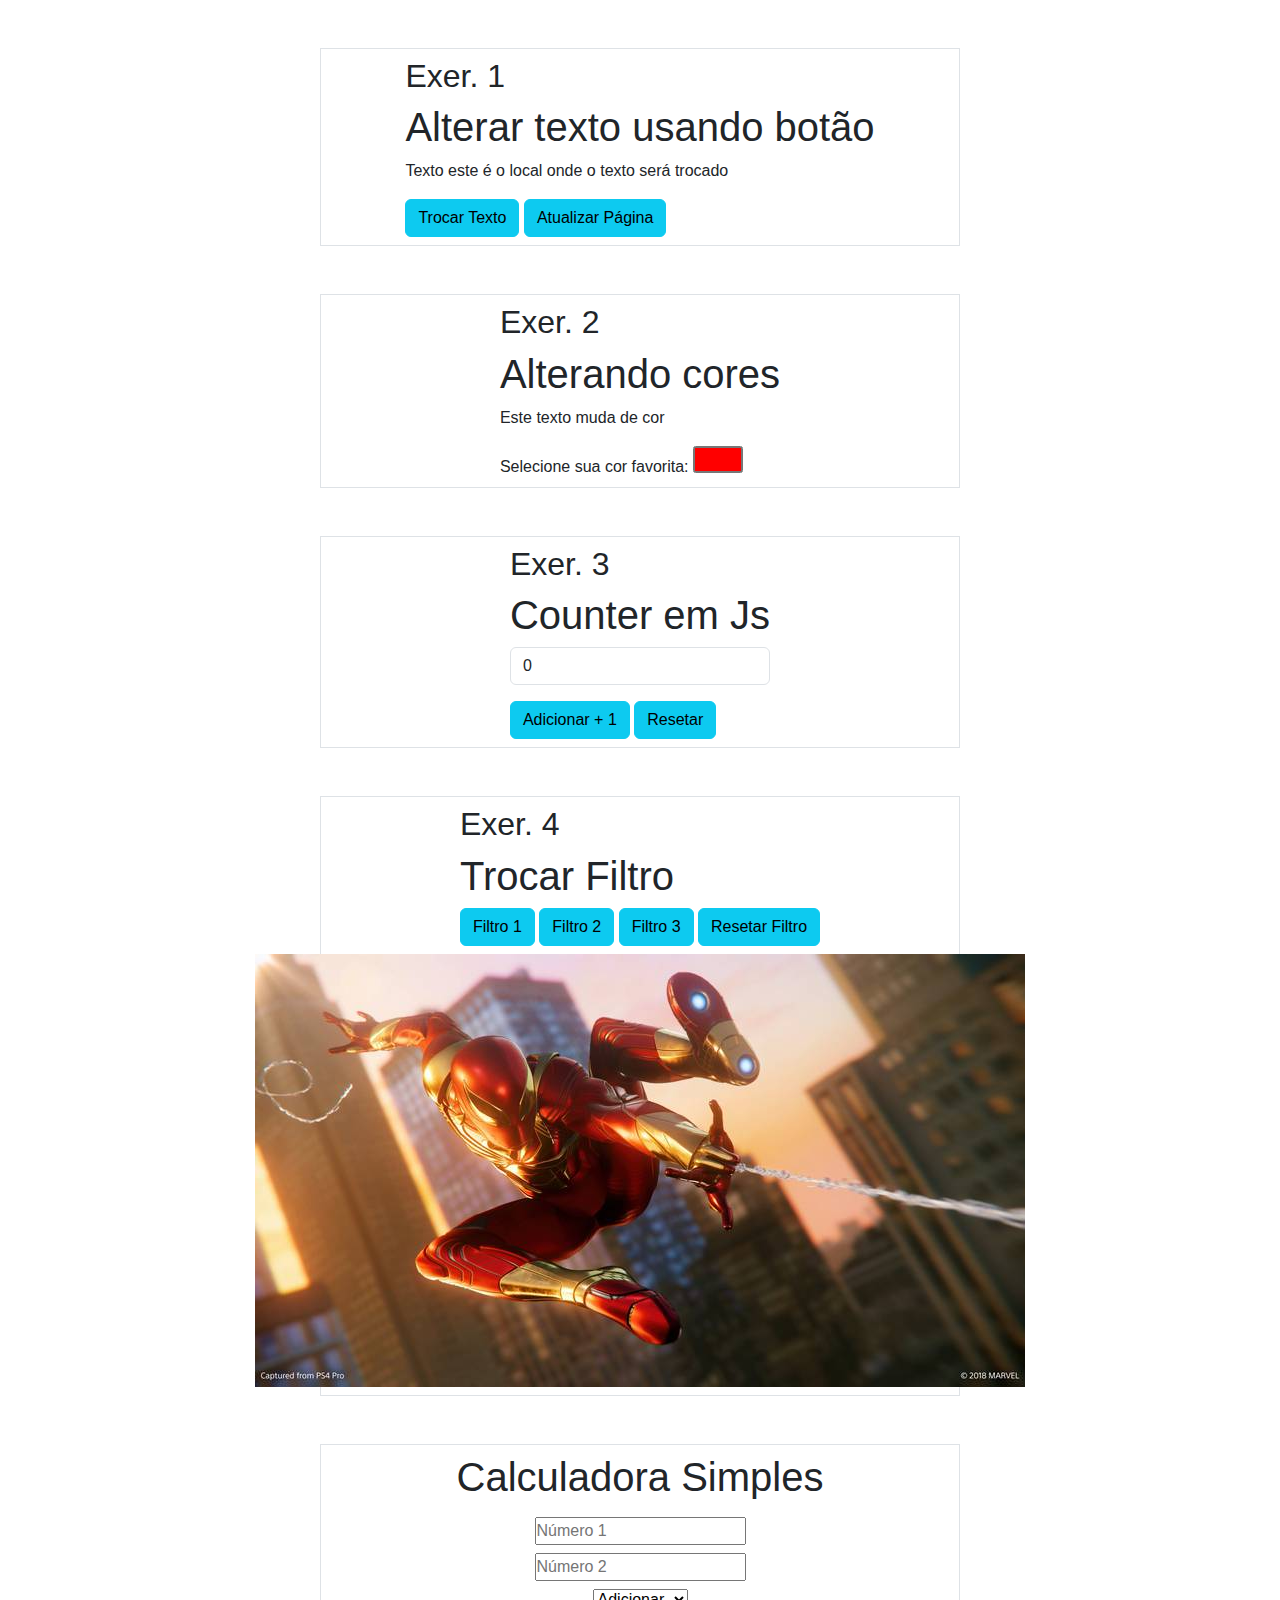
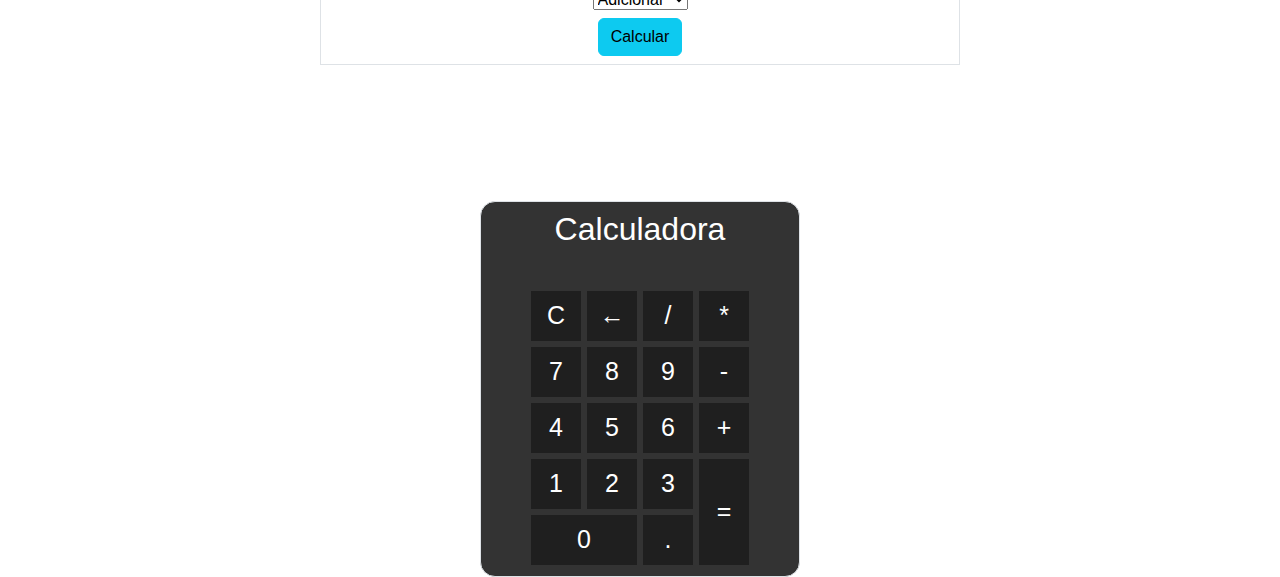
==== 03-Front/Aula02/index.html @ 9da4bb6d "feat: Desenvolvimento exercicio02" ====
<!doctype html>
<html lang="en">

<head>
    <meta charset="utf-8">
    <meta name="viewport" content="width=device-width, initial-scale=1">
    <title>Bootstrap demo</title>
    <link href="https://cdn.jsdelivr.net/npm/bootstrap@5.3.3/dist/css/bootstrap.min.css" rel="stylesheet"
        integrity="sha384-QWTKZyjpPEjISv5WaRU9OFeRpok6YctnYmDr5pNlyT2bRjXh0JMhjY6hW+ALEwIH" crossorigin="anonymous">
    <link href="css/style.css" rel="stylesheet" />
</head>

<body>
    <section class="d-flex justify-content-center flex-column align-items-center gap-2 border p-2 border w-50 m-auto mt-5">
        <div>
            <h2>Exer. 1</h2>
            <h1>Alterar texto usando botão</h1>
            <p id="paragrafo">Texto este é o local onde o texto será trocado</p>

            <button class="btn btn-info" id="trocaTexto">Trocar Texto</button>
            <button class="btn btn-info" onclick="Refresh()">Atualizar Página</button>
        </div>
    </section>
    <section class="d-flex justify-content-center flex-column align-items-center gap-2 border p-2 border w-50 m-auto mt-5">
        <div>
            <h2>Exer. 2</h2>
            <h1>Alterando cores</h1>
            <p id="cor-alterada">Este texto muda de cor</p>
            <label for="alterarCor">Selecione sua cor favorita:</label>
            <input type="color" id="alterarCor" value="#ff0000">
        </div>
    </section>

    <section class="d-flex justify-content-center flex-column align-items-center gap-2 border p-2 border w-50 m-auto mt-5">
        <div>
            <h2>Exer. 3</h2>
            <h1>Counter em Js</h1>
            <p id="contador" class="form-control">0</p>

            <button class="btn btn-info" id="trocaTexto" onclick="adicionar()">Adicionar + 1</button>
            <button class="btn btn-info" onclick="Refresh()">Resetar</button>
        </div>
    </section>

    <section class="d-flex justify-content-center flex-column align-items-center gap-2 border p-2 border w-50 m-auto mt-5">
        <div>
            <h2>Exer. 4</h2>
            <h1>Trocar Filtro</h1>
            <button class="btn btn-info" onclick="trocarFiltro('grayscale(100%)')">Filtro 1</button>
            <button class="btn btn-info" onclick="trocarFiltro('blur(5px)')">Filtro 2</button>
            <button class="btn btn-info" onclick="trocarFiltro('contrast(200%)')">Filtro 3</button>
            <button class="btn btn-info" onclick="trocarFiltro('none')">Resetar Filtro</button>
        </div>
        <div class="img-filter">
            <img src="./img/Homem-aranha.jpg" id="aranha-hot" alt="miranha">
        </div>
    </section>

    <section>
        <div>
            <form id="calcForm" class="d-flex justify-content-center flex-column align-items-center gap-2 border p-2 borde w-50 m-auto mt-5">
                <h1>Calculadora Simples</h1>
                <input type="number" id="num1" placeholder="Número 1" required>
                <input type="number" id="num2" placeholder="Número 2" required>
                <select id="operacao">
                    <option value="add">Adicionar</option>
                    <option value="subtract">Subtrair</option>
                    <option value="multiply">Multiplicar</option>
                    <option value="divide">Dividir</option>
                </select>
                <button class="btn btn-info" type="submit">Calcular</button>
            </form>
            <div id="resultado"></div>
        </div>
    </section>

    <div class="fundo">
        <h1>Seu Nome</h1>
        <div class="calculadora d-flex justify-content-center flex-column align-items-center gap-2 border p-2 border w-25 m-auto mt-5">
            <h2>Calculadora</i></h2>
            <p id="resultadoCalc"></p>
            <table>
                <tr>
                    <td><button class="botao" onclick="clean()">C</td>
                        <td><button class="botao" onclick="back()">&larr;</td>
                    <td><button class="botao" onclick="insert('/')">/</button></td>
                    <td><button class="botao" onclick="insert('*')">*</button></td>
                </tr>
                <tr>
                    <td><button class="botao" onclick="insert('7')">7</button></td>
                    <td><button class="botao" onclick="insert('8')">8</button></td>
                    <td><button class="botao" onclick="insert('9')">9</button></td>
                    <td><button class="botao" onclick="insert('-')">-</button></td>
                </tr>
                <tr>
                    <td><button class="botao" onclick="insert('4')">4</button></td>
                    <td><button class="botao" onclick="insert('5')">5</button></td>
                    <td><button class="botao" onclick="insert('6')">6</button></td>
                    <td><button class="botao" onclick="insert('+')">+</button></td>
                </tr>
                <tr>
                    <td><button class="botao" onclick="insert('1')">1</button></td>
                    <td><button class="botao" onclick="insert('2')">2</button></td>
                    <td><button class="botao" onclick="insert('3')">3</button></td>
                    <td rowspan="2"><button class="botao" style="height: 106px;" onclick="calcular()">=</button></td>
                </tr>
                <tr>
                    <td colspan="2"><button class="botao" style="width: 106px;" onclick="insert('0')">0</button></td>
                    <td><button class="botao" onclick="insert('.')">.</button></td>
                </tr>
            </table>
        </div>
    </div>
    <script src="https://cdn.jsdelivr.net/npm/bootstrap@5.3.3/dist/js/bootstrap.bundle.min.js"
        integrity="sha384-YvpcrYf0tY3lHB60NNkmXc5s9fDVZLESaAA55NDzOxhy9GkcIdslK1eN7N6jIeHz"
        crossorigin="anonymous"></script>

    <script src="./js/script.js"></script>
</body>

</html>
---- 03-Front/Aula02/css/style.css ----
* {
    font-family: Arial, Helvetica, sans-serif;
    margin: 0;
    padding: 0;
}



.img-filter{
    display: flex;
    align-items: center;
    justify-content: center;
}

.fundo{
    color: white;
    font-family: Arial, Helvetica, sans-serif;
    text-align: center;
}
.calculadora{
    
    background-color: rgba(0, 0, 0, 0.8);
    border-radius: 15px;
    padding: 15px;
}
.botao{
    width: 50px;
    height: 50px;
    font-size: 25px;
    cursor: pointer;
    margin: 3px;
    background-color: rgb(31, 31, 31);
    border: none;
    color: white;
}
.botao:hover{
    background-color: black;
}

#resultado{
    position: relative;
    width: 207px;
    background-color: white;
    height: 30px;
    margin: 5px;
    font-size: 25px;
    color: black;
    text-align: right;
    padding: 5px;
}
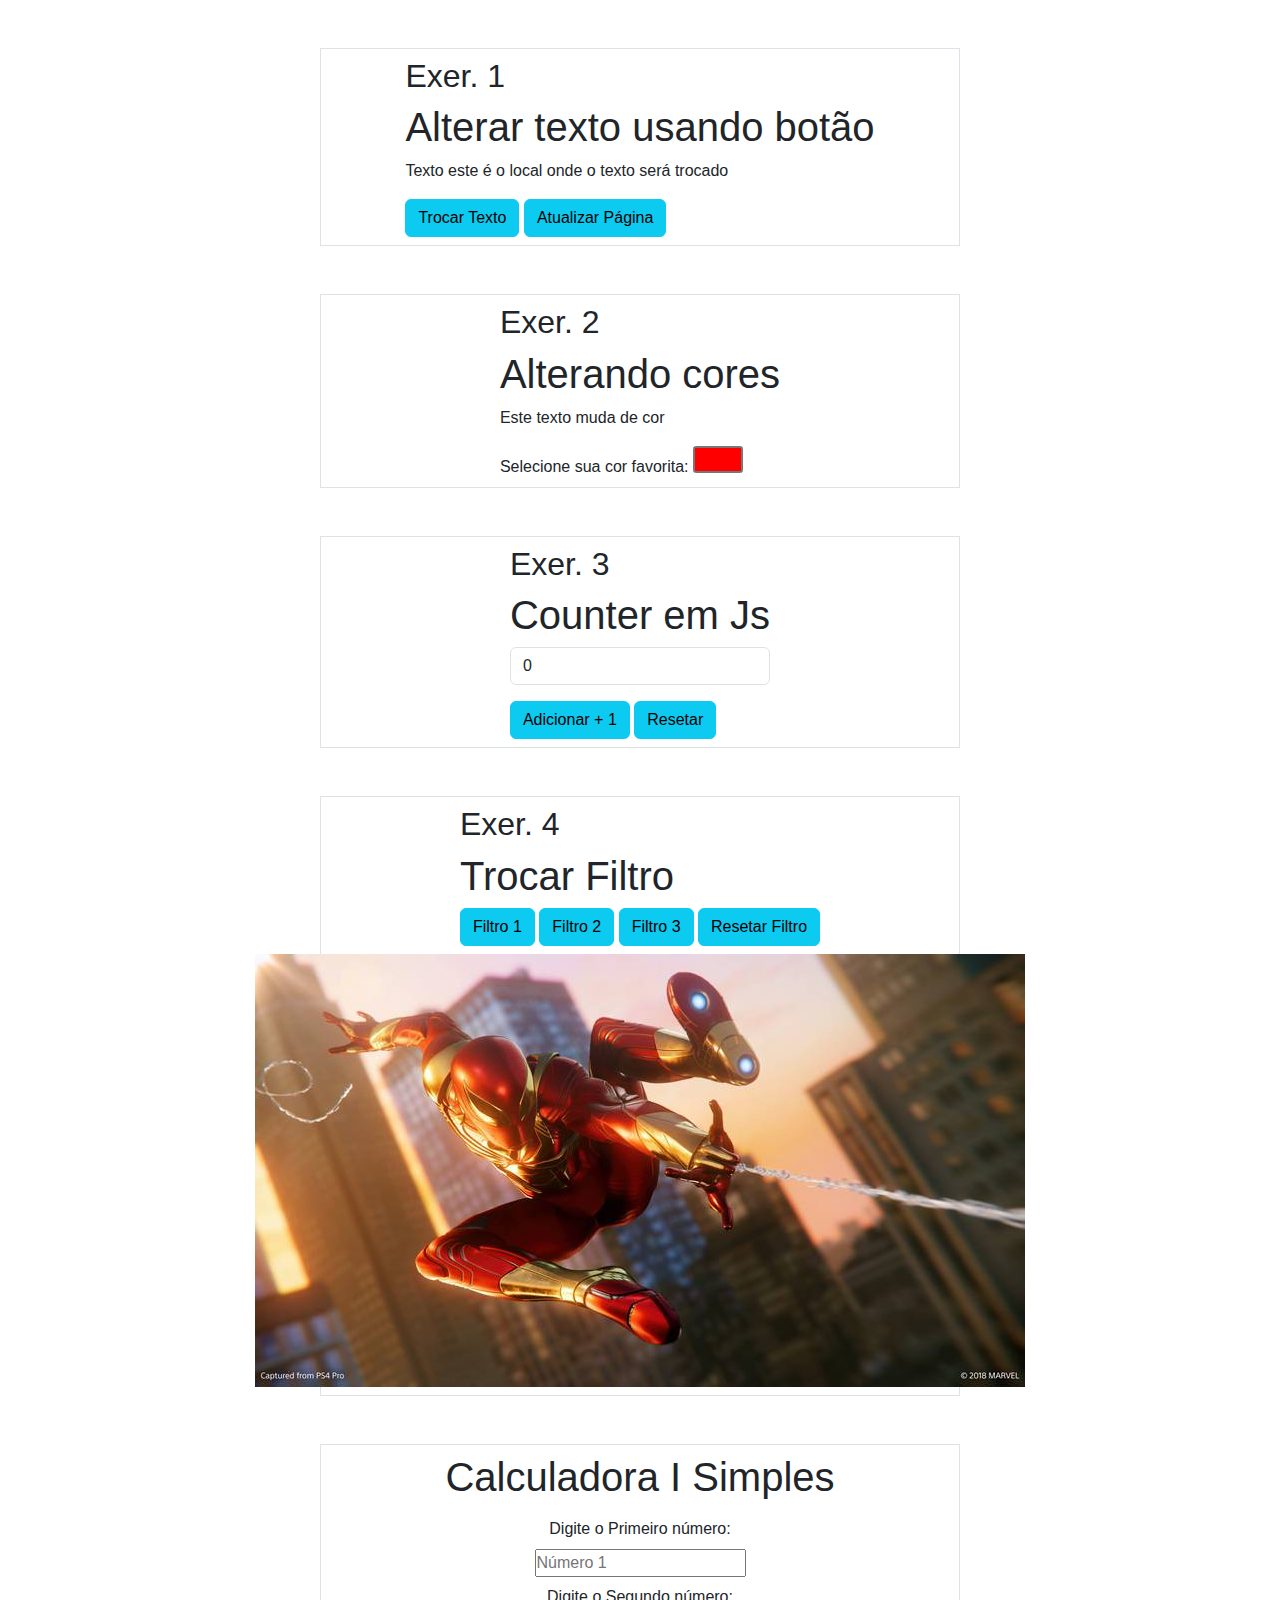
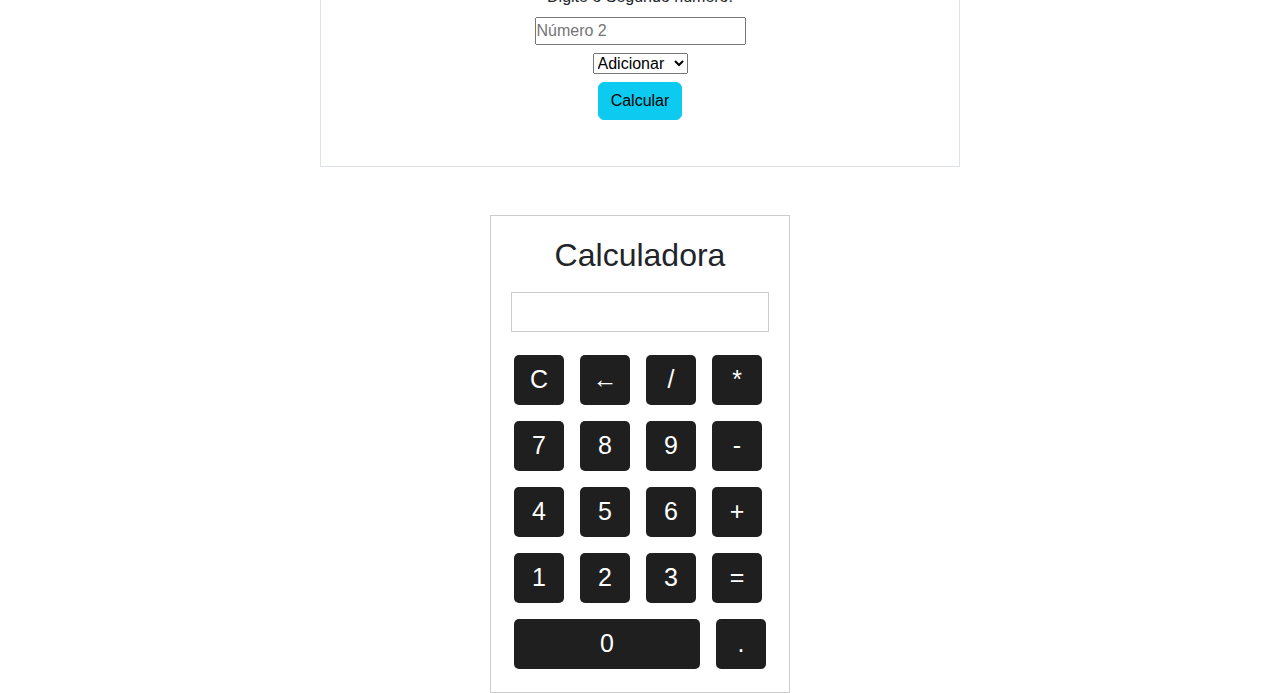
==== commit cd4a5788: "fix: calculadora resultado" ====
--- a/03-Front/Aula02/index.html
+++ b/03-Front/Aula02/index.html
@@ -11,7 +11,8 @@
 </head>
 
 <body>
-    <section class="d-flex justify-content-center flex-column align-items-center gap-2 border p-2 border w-50 m-auto mt-5">
+    <section
+        class="d-flex justify-content-center flex-column align-items-center gap-2 border p-2 border w-50 m-auto mt-5">
         <div>
             <h2>Exer. 1</h2>
             <h1>Alterar texto usando botão</h1>
@@ -21,7 +22,8 @@
             <button class="btn btn-info" onclick="Refresh()">Atualizar Página</button>
         </div>
     </section>
-    <section class="d-flex justify-content-center flex-column align-items-center gap-2 border p-2 border w-50 m-auto mt-5">
+    <section
+        class="d-flex justify-content-center flex-column align-items-center gap-2 border p-2 border w-50 m-auto mt-5">
         <div>
             <h2>Exer. 2</h2>
             <h1>Alterando cores</h1>
@@ -31,7 +33,8 @@
         </div>
     </section>
 
-    <section class="d-flex justify-content-center flex-column align-items-center gap-2 border p-2 border w-50 m-auto mt-5">
+    <section
+        class="d-flex justify-content-center flex-column align-items-center gap-2 border p-2 border w-50 m-auto mt-5">
         <div>
             <h2>Exer. 3</h2>
             <h1>Counter em Js</h1>
@@ -42,7 +45,8 @@
         </div>
     </section>
 
-    <section class="d-flex justify-content-center flex-column align-items-center gap-2 border p-2 border w-50 m-auto mt-5">
+    <section
+        class="d-flex justify-content-center flex-column align-items-center gap-2 border p-2 border w-50 m-auto mt-5">
         <div>
             <h2>Exer. 4</h2>
             <h1>Trocar Filtro</h1>
@@ -58,9 +62,12 @@
 
     <section>
         <div>
-            <form id="calcForm" class="d-flex justify-content-center flex-column align-items-center gap-2 border p-2 borde w-50 m-auto mt-5">
-                <h1>Calculadora Simples</h1>
+            <form id="calcForm"
+                class="d-flex justify-content-center flex-column align-items-center gap-2 border p-2 borde w-50 m-auto mt-5">
+                <h1>Calculadora I Simples</h1>
+                <p class="mb-0">Digite o Primeiro número: </p>
                 <input type="number" id="num1" placeholder="Número 1" required>
+                <p class="mb-0">Digite o Segundo número: </p>
                 <input type="number" id="num2" placeholder="Número 2" required>
                 <select id="operacao">
                     <option value="add">Adicionar</option>
@@ -69,46 +76,37 @@
                     <option value="divide">Dividir</option>
                 </select>
                 <button class="btn btn-info" type="submit">Calcular</button>
+                <div class="d-flex justify-content-center flex-column align-items-center gap-2 p-2 w-50 m-auto" id="resultado" placeholder="Resultado"></div>
+
             </form>
-            <div id="resultado"></div>
+
         </div>
     </section>
 
     <div class="fundo">
-        <h1>Seu Nome</h1>
-        <div class="calculadora d-flex justify-content-center flex-column align-items-center gap-2 border p-2 border w-25 m-auto mt-5">
-            <h2>Calculadora</i></h2>
+        <div class="calculadora mt-5">
+            <h2>Calculadora</h2>
             <p id="resultadoCalc"></p>
-            <table>
-                <tr>
-                    <td><button class="botao" onclick="clean()">C</td>
-                        <td><button class="botao" onclick="back()">&larr;</td>
-                    <td><button class="botao" onclick="insert('/')">/</button></td>
-                    <td><button class="botao" onclick="insert('*')">*</button></td>
-                </tr>
-                <tr>
-                    <td><button class="botao" onclick="insert('7')">7</button></td>
-                    <td><button class="botao" onclick="insert('8')">8</button></td>
-                    <td><button class="botao" onclick="insert('9')">9</button></td>
-                    <td><button class="botao" onclick="insert('-')">-</button></td>
-                </tr>
-                <tr>
-                    <td><button class="botao" onclick="insert('4')">4</button></td>
-                    <td><button class="botao" onclick="insert('5')">5</button></td>
-                    <td><button class="botao" onclick="insert('6')">6</button></td>
-                    <td><button class="botao" onclick="insert('+')">+</button></td>
-                </tr>
-                <tr>
-                    <td><button class="botao" onclick="insert('1')">1</button></td>
-                    <td><button class="botao" onclick="insert('2')">2</button></td>
-                    <td><button class="botao" onclick="insert('3')">3</button></td>
-                    <td rowspan="2"><button class="botao" style="height: 106px;" onclick="calcular()">=</button></td>
-                </tr>
-                <tr>
-                    <td colspan="2"><button class="botao" style="width: 106px;" onclick="insert('0')">0</button></td>
-                    <td><button class="botao" onclick="insert('.')">.</button></td>
-                </tr>
-            </table>
+            <div class="botoes">
+                <button class="botao" onclick="clean()">C</button>
+                <button class="botao" onclick="back()">&larr;</button>
+                <button class="botao" onclick="insert('/')">/</button>
+                <button class="botao" onclick="insert('*')">*</button>
+                <button class="botao" onclick="insert('7')">7</button>
+                <button class="botao" onclick="insert('8')">8</button>
+                <button class="botao" onclick="insert('9')">9</button>
+                <button class="botao" onclick="insert('-')">-</button>
+                <button class="botao" onclick="insert('4')">4</button>
+                <button class="botao" onclick="insert('5')">5</button>
+                <button class="botao" onclick="insert('6')">6</button>
+                <button class="botao" onclick="insert('+')">+</button>
+                <button class="botao" onclick="insert('1')">1</button>
+                <button class="botao" onclick="insert('2')">2</button>
+                <button class="botao" onclick="insert('3')">3</button>
+                <button class="botao botao-alto" onclick="calcular()">=</button>
+                <button class="botao botao-longo" onclick="insert('0')">0</button>
+                <button class="botao" onclick="insert('.')">.</button>
+            </div>
         </div>
     </div>
     <script src="https://cdn.jsdelivr.net/npm/bootstrap@5.3.3/dist/js/bootstrap.bundle.min.js"
--- a/03-Front/Aula02/css/style.css
+++ b/03-Front/Aula02/css/style.css
@@ -3,8 +3,6 @@
     margin: 0;
     padding: 0;
 }
-
-
 
 .img-filter{
     display: flex;
@@ -13,20 +11,44 @@
 }
 
 .fundo{
-    color: white;
+    justify-content: center;
+    display: flex;
     font-family: Arial, Helvetica, sans-serif;
     text-align: center;
 }
-.calculadora{
-    
-    background-color: rgba(0, 0, 0, 0.8);
-    border-radius: 15px;
-    padding: 15px;
+.calculadora {
+    display: flex;
+    flex-direction: column;
+    align-items: center;
+    gap: 10px;
+    border: 1px solid #ccc;
+    padding: 20px;
+    width: 300px;
+    background-color: #ffffff;
 }
+
+#resultadoCalc {
+    border: 1px solid #ccc;
+    width: 100%;
+    height: 40px;
+    margin-bottom: 10px;
+    display: flex;
+    align-items: center;
+    justify-content: right;
+    padding-right: 10px;
+    font-size: 18px;
+}
+.botoes {
+    display: flex;
+    flex-wrap: wrap;
+    gap: 10px;
+}
+
 .botao{
     width: 50px;
     height: 50px;
     font-size: 25px;
+    border-radius: 5px;
     cursor: pointer;
     margin: 3px;
     background-color: rgb(31, 31, 31);
@@ -40,11 +62,15 @@
 #resultado{
     position: relative;
     width: 207px;
-    background-color: white;
+    background-color: rgb(255, 255, 255);
     height: 30px;
     margin: 5px;
     font-size: 25px;
     color: black;
     text-align: right;
     padding: 5px;
-}+}
+
+.botao-longo {
+    flex: 1 0 110px
+}
